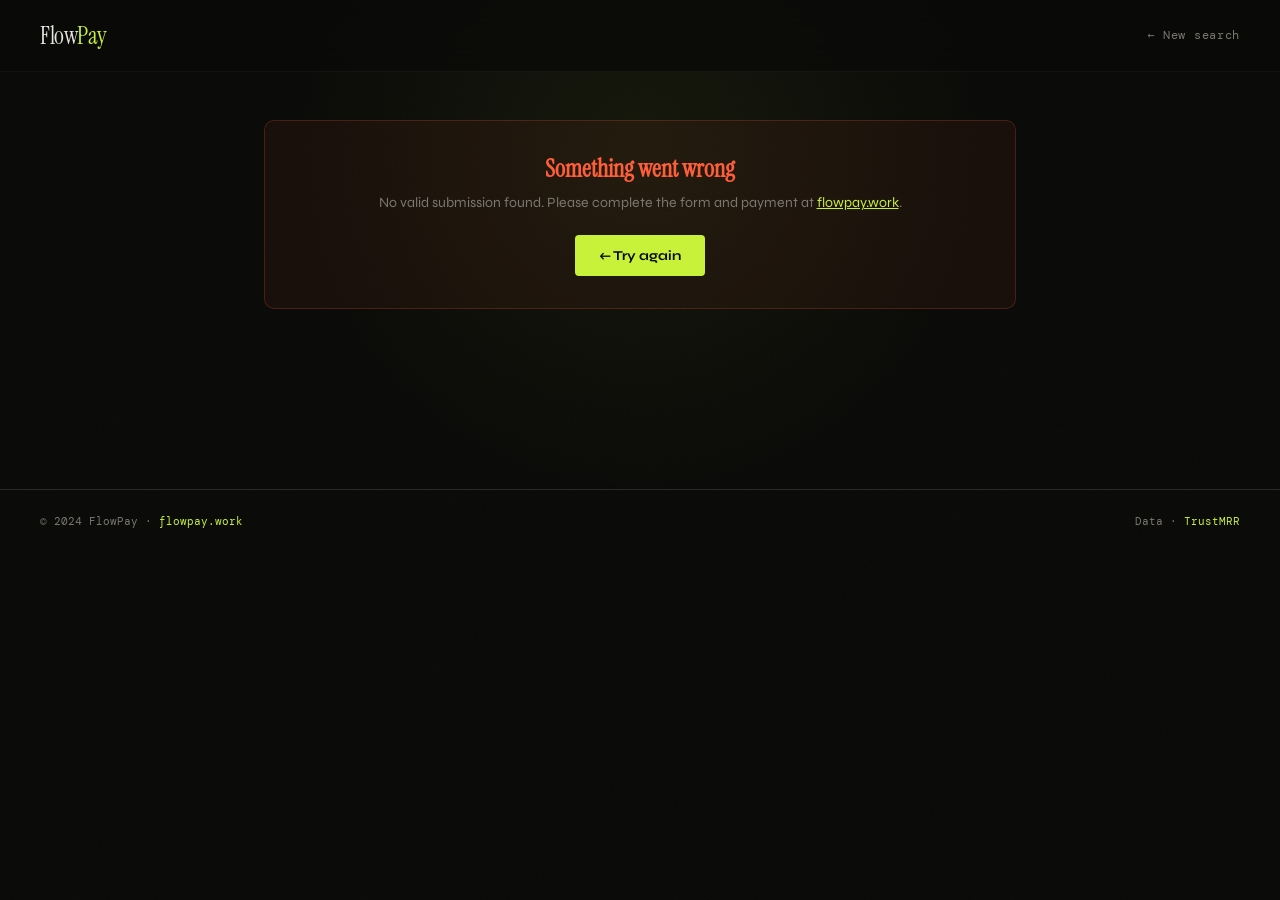
==== results.html @ c3b2db3d "Add files via upload" ====
<!DOCTYPE html>
<html lang="en">
<head>
  <meta charset="UTF-8" />
  <meta name="viewport" content="width=device-width, initial-scale=1.0" />
  <title>FlowPay — Your Results</title>

  <!-- ─── FAVICON ─── -->
  <link rel="icon" type="image/svg+xml" href="data:image/svg+xml,%3Csvg xmlns='http://www.w3.org/2000/svg' viewBox='0 0 32 32'%3E%3Crect width='32' height='32' rx='8' fill='%230a0a08'/%3E%3Ccircle cx='16' cy='16' r='12' fill='none' stroke='%23c8f23a' stroke-width='2'/%3E%3Ctext x='50%25' y='55%25' dominant-baseline='central' text-anchor='middle' font-family='Georgia,serif' font-size='14' fill='%23c8f23a' font-style='italic'%3EF%3C/text%3E%3C/svg%3E" />

  <link href="https://fonts.googleapis.com/css2?family=Instrument+Serif:ital@0;1&family=DM+Mono:wght@400;500&family=Syne:wght@400;600;800&display=swap" rel="stylesheet" />
  <style>
    *, *::before, *::after { box-sizing:border-box; margin:0; padding:0; }
    :root {
      --bg:#0a0a08; --surface:#111110; --border:#2a2a26;
      --accent:#c8f23a; --text:#e8e6df; --muted:#7a7870;
      --danger:#ff5e3a; --card-bg:#141413;
    }
    body { background:var(--bg); color:var(--text); font-family:'Syne',sans-serif; min-height:100vh; overflow-x:hidden; }
    body::before {
      content:''; position:fixed; inset:0;
      background-image:url("data:image/svg+xml,%3Csvg viewBox='0 0 512 512' xmlns='http://www.w3.org/2000/svg'%3E%3Cfilter id='n'%3E%3CfeTurbulence type='fractalNoise' baseFrequency='0.75' numOctaves='4' stitchTiles='stitch'/%3E%3C/filter%3E%3Crect width='100%25' height='100%25' filter='url(%23n)' opacity='0.04'/%3E%3C/svg%3E");
      pointer-events:none; z-index:0; opacity:0.5;
    }
    .blob { position:fixed; width:700px; height:700px; border-radius:50%; background:radial-gradient(circle,rgba(200,242,58,.06) 0%,transparent 70%); top:-200px; left:50%; transform:translateX(-50%); pointer-events:none; z-index:0; }

    /* NAV */
    nav { position:fixed; top:0; left:0; right:0; z-index:100; padding:20px 40px; display:flex; align-items:center; justify-content:space-between; border-bottom:1px solid rgba(255,255,255,.04); backdrop-filter:blur(14px); background:rgba(10,10,8,.75); }
    .logo { font-family:'Instrument Serif',serif; font-size:1.5rem; letter-spacing:-.02em; }
    .logo span { color:var(--accent); }
    .back-link { font-family:'DM Mono',monospace; font-size:.72rem; color:var(--muted); text-decoration:none; letter-spacing:.06em; display:flex; align-items:center; gap:6px; transition:color .2s; }
    .back-link:hover { color:var(--accent); }

    /* MAIN */
    .main { position:relative; z-index:1; max-width:800px; margin:0 auto; padding:120px 24px 100px; }

    /* LOADING */
    .loading-state { text-align:center; padding:60px 0; }
    .loading-ring { width:56px; height:56px; border:3px solid var(--border); border-top-color:var(--accent); border-radius:50%; animation:spin .8s linear infinite; margin:0 auto 28px; }
    @keyframes spin { to{transform:rotate(360deg)} }
    .loading-title { font-family:'Instrument Serif',serif; font-size:1.6rem; margin-bottom:8px; }
    .loading-sub { font-family:'DM Mono',monospace; font-size:.75rem; color:var(--muted); letter-spacing:.08em; }
    .loading-steps { margin-top:32px; display:flex; flex-direction:column; gap:10px; max-width:340px; margin-left:auto; margin-right:auto; }
    .load-step { font-family:'DM Mono',monospace; font-size:.72rem; color:var(--muted); display:flex; align-items:center; gap:10px; padding:10px 16px; border:1px solid var(--border); border-radius:6px; background:var(--card-bg); transition:all .4s; }
    .load-step.active { border-color:rgba(200,242,58,.4); color:var(--accent); }
    .load-step.done { color:#5ef295; border-color:rgba(94,242,149,.3); }
    .step-dot { width:8px; height:8px; border-radius:50%; background:currentColor; flex-shrink:0; }

    /* RESULTS HEADER */
    .results-head { margin-bottom:40px; }
    .results-eyebrow { font-family:'DM Mono',monospace; font-size:.7rem; letter-spacing:.14em; text-transform:uppercase; color:var(--accent); margin-bottom:16px; display:flex; align-items:center; gap:8px; }
    .results-eyebrow::before { content:''; width:24px; height:1px; background:var(--accent); opacity:.5; }
    .results-title { font-family:'Instrument Serif',serif; font-size:clamp(2rem,5vw,3.2rem); letter-spacing:-.02em; line-height:1.1; margin-bottom:12px; }
    .results-title em { font-style:italic; color:var(--accent); }
    .results-meta { font-size:.88rem; color:var(--muted); line-height:1.6; }

    /* USER SUMMARY CARD */
    .your-card { background:var(--card-bg); border:1px solid var(--border); border-radius:10px; padding:20px 24px; margin-bottom:36px; display:flex; align-items:center; gap:20px; flex-wrap:wrap; }
    .your-label { font-family:'DM Mono',monospace; font-size:.65rem; letter-spacing:.12em; text-transform:uppercase; color:var(--muted); margin-bottom:4px; }
    .your-value { font-size:.9rem; font-weight:600; }
    .your-divider { width:1px; height:36px; background:var(--border); }

    /* RESULT CARDS */
    .result-card { background:var(--card-bg); border:1px solid var(--border); border-radius:10px; padding:22px 28px; margin-bottom:14px; display:flex; align-items:center; justify-content:space-between; gap:16px; animation:slideIn .35s ease both; transition:border-color .2s,transform .2s; }
    .result-card:hover { border-color:rgba(200,242,58,.3); transform:translateX(4px); }
    @keyframes slideIn { from{opacity:0;transform:translateY(12px)} to{opacity:1;transform:translateY(0)} }
    .card-left { display:flex; align-items:center; gap:16px; }
    .rank { font-family:'DM Mono',monospace; font-size:.72rem; color:var(--muted); min-width:28px; }
    .rank.top { color:var(--accent); }
    .s-name { font-size:1rem; font-weight:700; margin-bottom:3px; }
    .s-meta { font-family:'DM Mono',monospace; font-size:.72rem; color:var(--muted); }
    .s-handle a { color:var(--muted); text-decoration:none; }
    .s-handle a:hover { color:var(--accent); }
    .card-right { text-align:right; flex-shrink:0; }
    .mrr-badge { background:rgba(200,242,58,.1); border:1px solid rgba(200,242,58,.25); color:var(--accent); font-family:'DM Mono',monospace; font-size:.82rem; font-weight:500; padding:6px 14px; border-radius:4px; white-space:nowrap; }
    .mrr-label { font-family:'DM Mono',monospace; font-size:.65rem; color:var(--muted); margin-top:5px; }

    /* ERROR */
    .error-state { background:rgba(255,94,58,.06); border:1px solid rgba(255,94,58,.2); border-radius:10px; padding:32px; text-align:center; }
    .error-state h3 { font-family:'Instrument Serif',serif; font-size:1.5rem; color:var(--danger); margin-bottom:8px; }
    .error-state p { font-size:.88rem; color:var(--muted); line-height:1.6; }
    .retry-btn { display:inline-flex; align-items:center; gap:8px; margin-top:20px; background:var(--accent); color:#0a0a08; font-family:'Syne',sans-serif; font-size:.85rem; font-weight:700; padding:12px 24px; border-radius:4px; text-decoration:none; }

    /* NO DATA */
    .empty-state { text-align:center; padding:60px 0; }
    .empty-state h3 { font-family:'Instrument Serif',serif; font-size:1.6rem; margin-bottom:10px; }
    .empty-state p { font-size:.88rem; color:var(--muted); max-width:400px; margin:0 auto; line-height:1.6; }

    /* SHARE */
    .share-section { margin-top:48px; padding-top:40px; border-top:1px solid var(--border); }
    .share-title { font-family:'DM Mono',monospace; font-size:.7rem; letter-spacing:.14em; text-transform:uppercase; color:var(--muted); margin-bottom:20px; }
    .share-btns { display:flex; gap:12px; flex-wrap:wrap; }
    .share-btn { display:inline-flex; align-items:center; gap:8px; padding:10px 20px; border-radius:6px; font-family:'Syne',sans-serif; font-size:.82rem; font-weight:600; cursor:pointer; border:none; transition:all .2s; text-decoration:none; }
    .share-x { background:#000; color:#fff; }
    .share-x:hover { background:#1a1a1a; }
    .share-li { background:#0077b5; color:#fff; }
    .share-li:hover { background:#006396; }
    .share-copy { background:var(--card-bg); border:1px solid var(--border); color:var(--text); }
    .share-copy:hover { border-color:var(--accent); color:var(--accent); }

    footer { position:relative; z-index:1; border-top:1px solid var(--border); padding:24px 40px; display:flex; align-items:center; justify-content:space-between; font-family:'DM Mono',monospace; font-size:.7rem; color:var(--muted); margin-top:80px; }
    footer a { color:var(--accent); text-decoration:none; }

    @media(max-width:640px) {
      nav{padding:16px 20px;} .main{padding:100px 16px 80px;} .result-card{flex-direction:column;align-items:flex-start;} .card-right{text-align:left;} .your-divider{display:none;}
    }
  </style>
</head>
<body>
<div class="blob"></div>

<nav>
  <div class="logo">Flow<span>Pay</span></div>
  <a href="/" class="back-link">← New search</a>
</nav>

<div class="main" id="main">
  <!-- Loading state shown initially -->
  <div class="loading-state" id="loadingState">
    <div class="loading-ring"></div>
    <div class="loading-title">Querying TrustMRR…</div>
    <div class="loading-sub">Searching $1.2B in verified revenue data</div>
    <div class="loading-steps">
      <div class="load-step active" id="step1"><div class="step-dot"></div>Decoding your submission</div>
      <div class="load-step" id="step2"><div class="step-dot"></div>Connecting to TrustMRR API</div>
      <div class="load-step" id="step3"><div class="step-dot"></div>Filtering by industry &amp; type</div>
      <div class="load-step" id="step4"><div class="step-dot"></div>Ranking results by revenue</div>
    </div>
  </div>
</div>

<footer>
  <div>© 2024 FlowPay · <a href="https://flowpay.work">flowpay.work</a></div>
  <div>Data · <a href="https://trustmrr.com" target="_blank">TrustMRR</a></div>
</footer>

<script>
  // ─── CONFIG ──────────────────────────────────────────────────────────────
  const TRUSTMRR_API_KEY = 'tmrr_386f2aa7096e558eeb8c38f6a23975aa';
  const TRUSTMRR_BASE    = 'https://trustmrr.com/api';

  // ─── DECODE USER TOKEN FROM URL ──────────────────────────────────────────
  function getUserData() {
    try {
      const params = new URLSearchParams(window.location.search);
      const d = params.get('d');
      if (!d) return null;
      return JSON.parse(decodeURIComponent(escape(atob(d))));
    } catch(e) { return null; }
  }

  // ─── ANIMATED LOADING STEPS ──────────────────────────────────────────────
  function animateSteps(cb) {
    const steps = ['step1','step2','step3','step4'];
    let i = 0;
    function next() {
      if (i > 0) {
        document.getElementById(steps[i-1]).classList.remove('active');
        document.getElementById(steps[i-1]).classList.add('done');
      }
      if (i < steps.length) {
        document.getElementById(steps[i]).classList.add('active');
        i++;
        setTimeout(next, 700);
      } else {
        setTimeout(cb, 300);
      }
    }
    next();
  }

  // ─── FORMAT MRR ──────────────────────────────────────────────────────────
  function fmtMrr(v) {
    if (!v) return 'Undisclosed';
    if (v >= 1000000) return `$${(v/1000000).toFixed(1)}M/mo`;
    if (v >= 1000)    return `$${(v/1000).toFixed(0)}K/mo`;
    return `$${v.toLocaleString()}/mo`;
  }

  // ─── FETCH FROM TRUSTMRR ─────────────────────────────────────────────────
  async function fetchTrustMRR(userData) {
    const params = new URLSearchParams({
      type:  userData.type || 'saas',
      sort:  'revenue',
      order: 'desc',
      limit: '8'
    });
    const res = await fetch(`${TRUSTMRR_BASE}/startups?${params}`, {
      headers: {
        'Authorization': `Bearer ${TRUSTMRR_API_KEY}`,
        'Content-Type': 'application/json'
      }
    });
    if (!res.ok) throw new Error(`TrustMRR ${res.status}`);
    return res.json();
  }

  // ─── FALLBACK DEMO DATA ───────────────────────────────────────────────────
  function demoData(industry) {
    const sets = {
      saas: [
        {name:'Notion',mrr:2900000,description:'All-in-one workspace',handle:'NotionHQ'},
        {name:'Linear',mrr:800000,description:'Issue tracker for product teams',handle:'linear_app'},
        {name:'Plausible',mrr:110000,description:'Privacy-first analytics',handle:'plausible'},
        {name:'Transistor.fm',mrr:65000,description:'Podcast hosting platform',handle:'transistorfm'},
        {name:'ShipFast',mrr:55000,description:'Next.js SaaS boilerplate',handle:'marc_louvion'},
      ],
      ecommerce: [
        {name:'Gumroad',mrr:800000,description:'Creator monetization platform',handle:'gumroad'},
        {name:'Podia',mrr:175000,description:'Online course &amp; community platform',handle:'podia'},
        {name:'Lemon Squeezy',mrr:48200,description:'SaaS billing &amp; storefronts',handle:'lmsqueezy'},
        {name:'Payhip',mrr:30000,description:'Digital downloads store',handle:'payhip'},
      ],
      app: [
        {name:'Widgetsmith',mrr:290000,description:'iOS widget customisation',handle:'widgetsmith'},
        {name:'Bear Notes',mrr:80000,description:'Markdown note-taking app',handle:'bearnotesapp'},
        {name:'Streaks',mrr:55000,description:'Habit tracker app',handle:'streaksapp'},
        {name:'Flighty',mrr:40000,description:'Flight tracking app',handle:'flightyapp'},
      ],
      marketplace: [
        {name:'Nomad List',mrr:34000,description:'Digital nomad city ratings',handle:'levelsio'},
        {name:'Remote OK',mrr:42000,description:'Remote job marketplace',handle:'levelsio'},
        {name:'Peerlist',mrr:15000,description:'Professional network for builders',handle:'peerlisthq'},
      ]
    };
    return sets[industry] || sets.saas;
  }

  // ─── RENDER RESULTS ───────────────────────────────────────────────────────
  function renderResults(startups, userData, isDemo) {
    const main = document.getElementById('main');

    const yourFields = [
      {label:'Founder', value: userData.founder || '—'},
      {label:'Website', value: userData.url ? `<a href="${userData.url}" target="_blank" style="color:var(--accent);text-decoration:none">${userData.url.replace(/^https?:\/\//,'')}</a>` : '—'},
      {label:'Industry', value: userData.industry || '—'},
      {label:'Offering', value: userData.offering || '—'},
    ].filter(f => f.value && f.value !== '—');

    const yourHtml = yourFields.map((f,i) => `
      ${i > 0 ? '<div class="your-divider"></div>' : ''}
      <div><div class="your-label">${f.label}</div><div class="your-value">${f.value}</div></div>
    `).join('');

    const cardsHtml = startups.map((s,i) => {
      const mrr  = s.mrr || s.revenue || s.monthly_revenue || 0;
      const name = s.name || s.handle || 'Unknown';
      const desc = s.description || s.tagline || s.niche || '';
      const handle = s.handle || s.twitter || '';
      return `
        <div class="result-card" style="animation-delay:${0.05+i*0.07}s">
          <div class="card-left">
            <div class="rank ${i<3?'top':''}">
              ${i===0?'🥇':i===1?'🥈':i===2?'🥉':'#'+(i+1)}
            </div>
            <div>
              <div class="s-name">${name}</div>
              <div class="s-meta">
                ${desc}
                ${handle ? `<span class="s-handle"> · <a href="https://twitter.com/${handle}" target="_blank">@${handle}</a></span>` : ''}
              </div>
            </div>
          </div>
          <div class="card-right">
            <div class="mrr-badge">${fmtMrr(mrr)}</div>
            <div class="mrr-label">verified MRR ↑</div>
          </div>
        </div>`;
    }).join('');

    const shareText = encodeURIComponent(`Just checked FlowPay — turns out ${startups[0]?.name || 'several startups'} in my industry are already making ${fmtMrr(startups[0]?.mrr||0)} 🤯\n\nCheck where YOU stand → https://flowpay.work`);

    main.innerHTML = `
      <div class="results-head">
        <div class="results-eyebrow">Your results · ${userData.industry || 'Startup'}</div>
        <div class="results-title">Startups <em>ahead</em> of you</div>
        <p class="results-meta">Hey ${userData.founder || 'founder'}, here's who's outpacing you right now in the <strong>${userData.industry || 'startup'}</strong> space — ranked by verified monthly revenue.</p>
      </div>

      <div class="your-card">${yourHtml}</div>

      ${cardsHtml}

      ${isDemo ? `<p style="font-family:'DM Mono',monospace;font-size:.7rem;color:var(--muted);margin-top:16px;text-align:center;">⚡ Sample data — live results fetched when TrustMRR API is reachable</p>` : ''}

      <div class="share-section">
        <div class="share-title">Share your results</div>
        <div class="share-btns">
          <a class="share-btn share-x" href="https://twitter.com/intent/tweet?text=${shareText}" target="_blank">
            <svg width="16" height="16" viewBox="0 0 24 24" fill="currentColor"><path d="M18.244 2.25h3.308l-7.227 8.26 8.502 11.24H16.17l-4.714-6.231-5.401 6.231H2.746l7.73-8.835L1.254 2.25H8.08l4.253 5.622zm-1.161 17.52h1.833L7.084 4.126H5.117z"/></svg>
            Share on X
          </a>
          <a class="share-btn share-li" href="https://www.linkedin.com/sharing/share-offsite/?url=https://flowpay.work" target="_blank">
            <svg width="16" height="16" viewBox="0 0 24 24" fill="currentColor"><path d="M16 8a6 6 0 0 1 6 6v7h-4v-7a2 2 0 0 0-2-2 2 2 0 0 0-2 2v7h-4v-7a6 6 0 0 1 6-6zM2 9h4v12H2z"/><circle cx="4" cy="4" r="2"/></svg>
            Share on LinkedIn
          </a>
          <button class="share-btn share-copy" onclick="copyLink()">
            <svg width="16" height="16" viewBox="0 0 24 24" fill="none" stroke="currentColor" stroke-width="2"><rect x="9" y="9" width="13" height="13" rx="2"/><path d="M5 15H4a2 2 0 0 1-2-2V4a2 2 0 0 1 2-2h9a2 2 0 0 1 2 2v1"/></svg>
            <span id="copyLabel">Copy link</span>
          </button>
        </div>
      </div>
    `;
  }

  function copyLink() {
    navigator.clipboard.writeText('https://flowpay.work').then(() => {
      document.getElementById('copyLabel').textContent = 'Copied!';
      setTimeout(() => { document.getElementById('copyLabel').textContent = 'Copy link'; }, 2000);
    });
  }

  function renderError(msg) {
    document.getElementById('main').innerHTML = `
      <div class="error-state">
        <h3>Something went wrong</h3>
        <p>${msg}</p>
        <a href="/" class="retry-btn">← Try again</a>
      </div>`;
  }

  // ─── INIT ────────────────────────────────────────────────────────────────
  async function init() {
    const userData = getUserData();

    if (!userData) {
      // No valid token — show error
      document.getElementById('loadingState').style.display = 'none';
      renderError('No valid submission found. Please complete the form and payment at <a href="/" style="color:var(--accent)">flowpay.work</a>.');
      return;
    }

    // Animate loading steps, then fetch
    animateSteps(async () => {
      let startups, isDemo = false;
      try {
        const data = await fetchTrustMRR(userData);
        startups = Array.isArray(data) ? data : (data.startups || data.data || []);
        if (!startups.length) throw new Error('empty');
      } catch (e) {
        console.warn('TrustMRR fetch failed, using demo data:', e.message);
        startups = demoData(userData.type);
        isDemo = true;
      }
      renderResults(startups, userData, isDemo);
    });
  }

  init();
</script>
</body>
</html>
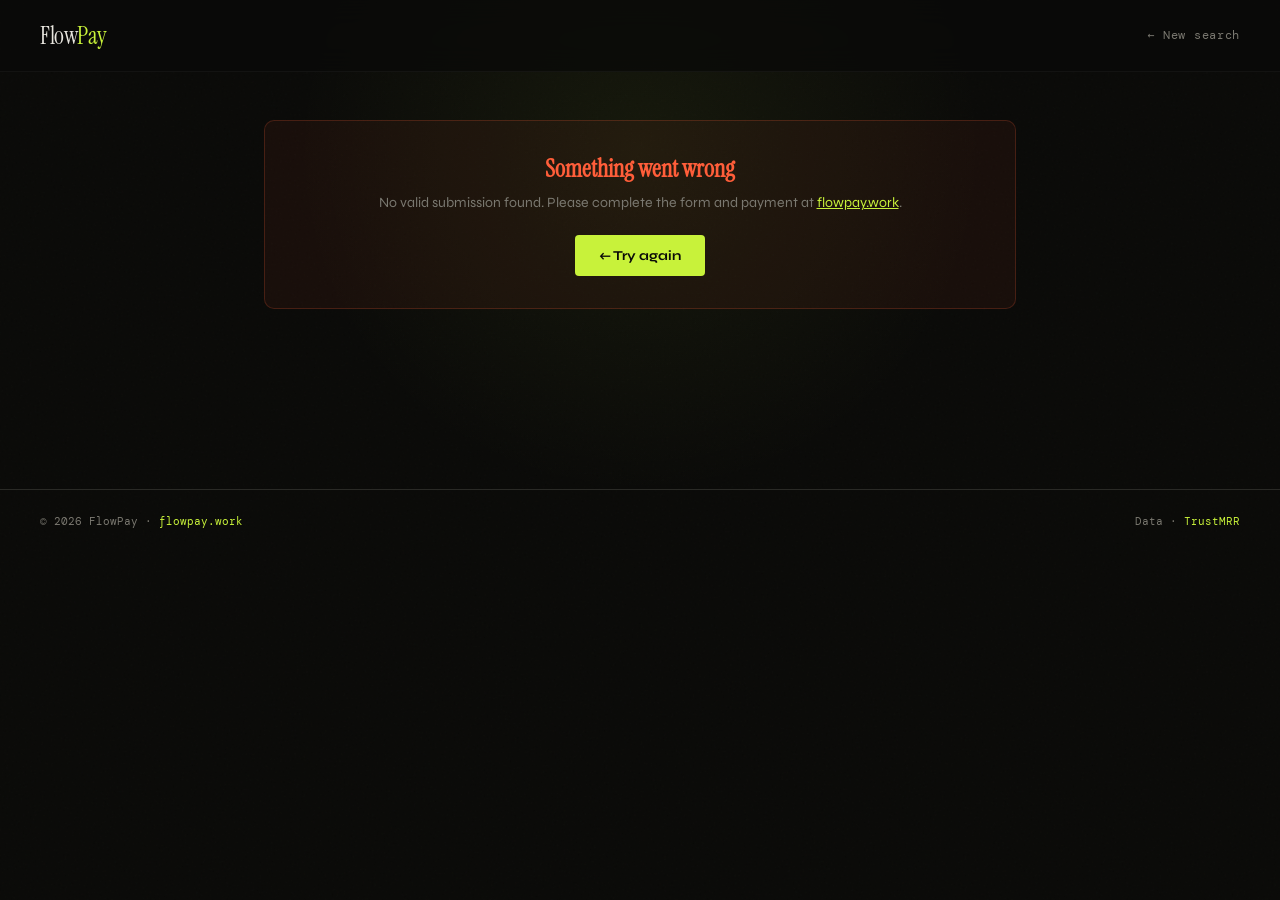
==== commit 5bc76dcb: "Update results.html" ====
--- a/results.html
+++ b/results.html
@@ -130,7 +130,7 @@
 </div>
 
 <footer>
-  <div>© 2024 FlowPay · <a href="https://flowpay.work">flowpay.work</a></div>
+  <div>© 2026 FlowPay · <a href="https://flowpay.work">flowpay.work</a></div>
   <div>Data · <a href="https://trustmrr.com" target="_blank">TrustMRR</a></div>
 </footer>
 
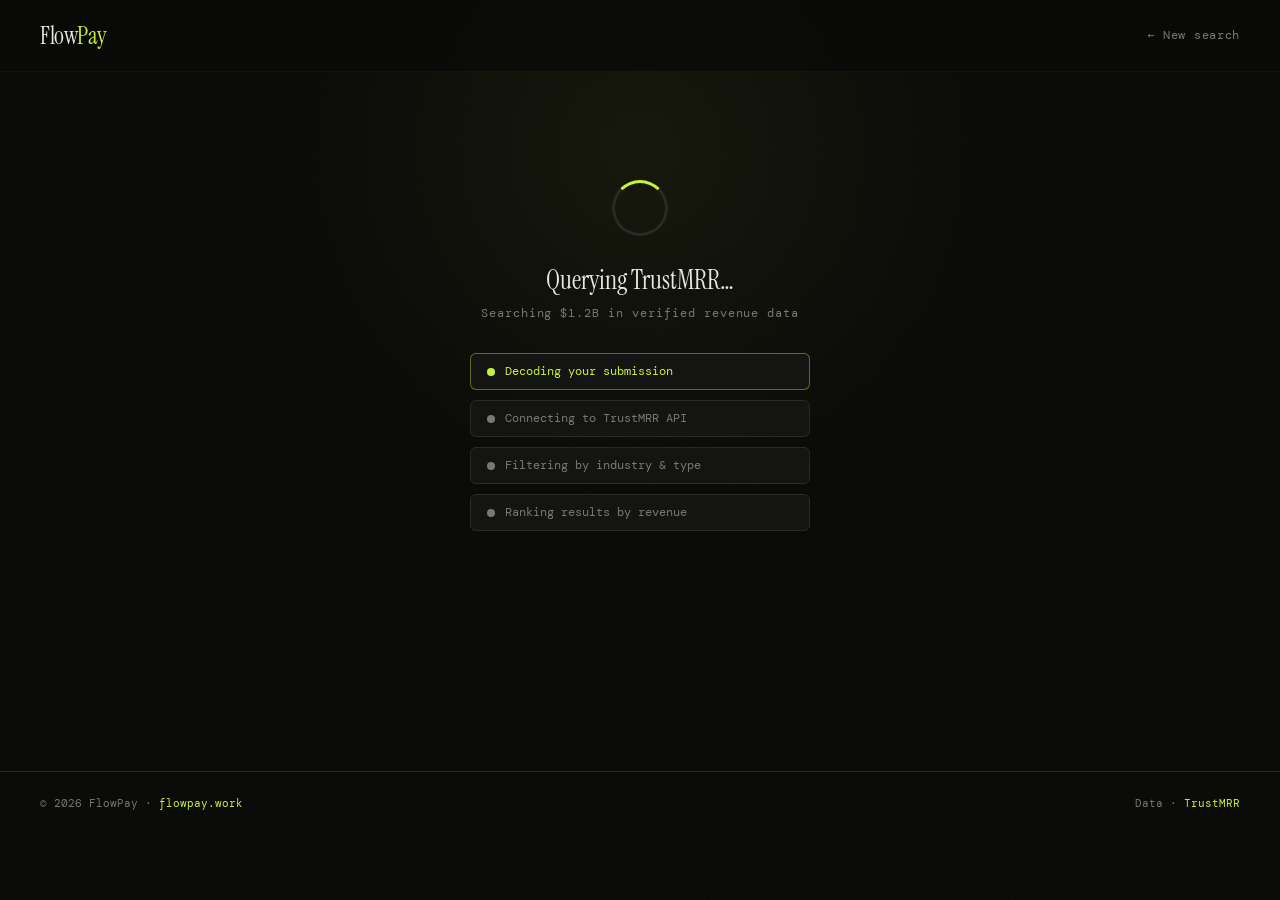
==== commit 6279f9b5: "Update results.html" ====
--- a/results.html
+++ b/results.html
@@ -199,9 +199,9 @@
   function demoData(industry) {
     const sets = {
       saas: [
-        {name:'Notion',mrr:2900000,description:'All-in-one workspace',handle:'NotionHQ'},
-        {name:'Linear',mrr:800000,description:'Issue tracker for product teams',handle:'linear_app'},
-        {name:'Plausible',mrr:110000,description:'Privacy-first analytics',handle:'plausible'},
+        {name:'1Capture',mrr:206000,description:'Double Your Trial-to-Paid Conversion Without Making Product Changes.',handle:'RobbyFrank'},
+        {name:'ConvertLabs',mrr:35000,description:'We sell a SaaS product for booking and marketing for local service businesses.',handle:'rohangilkes'},
+        {name:'Speel.co',mrr:66,124,description:'Use AI to generate realistic UGC-style videos and images for ads and socials. Launched in October, went from 0 to 1M ARR in 3 months.',handle:'plausible'},
         {name:'Transistor.fm',mrr:65000,description:'Podcast hosting platform',handle:'transistorfm'},
         {name:'ShipFast',mrr:55000,description:'Next.js SaaS boilerplate',handle:'marc_louvion'},
       ],
